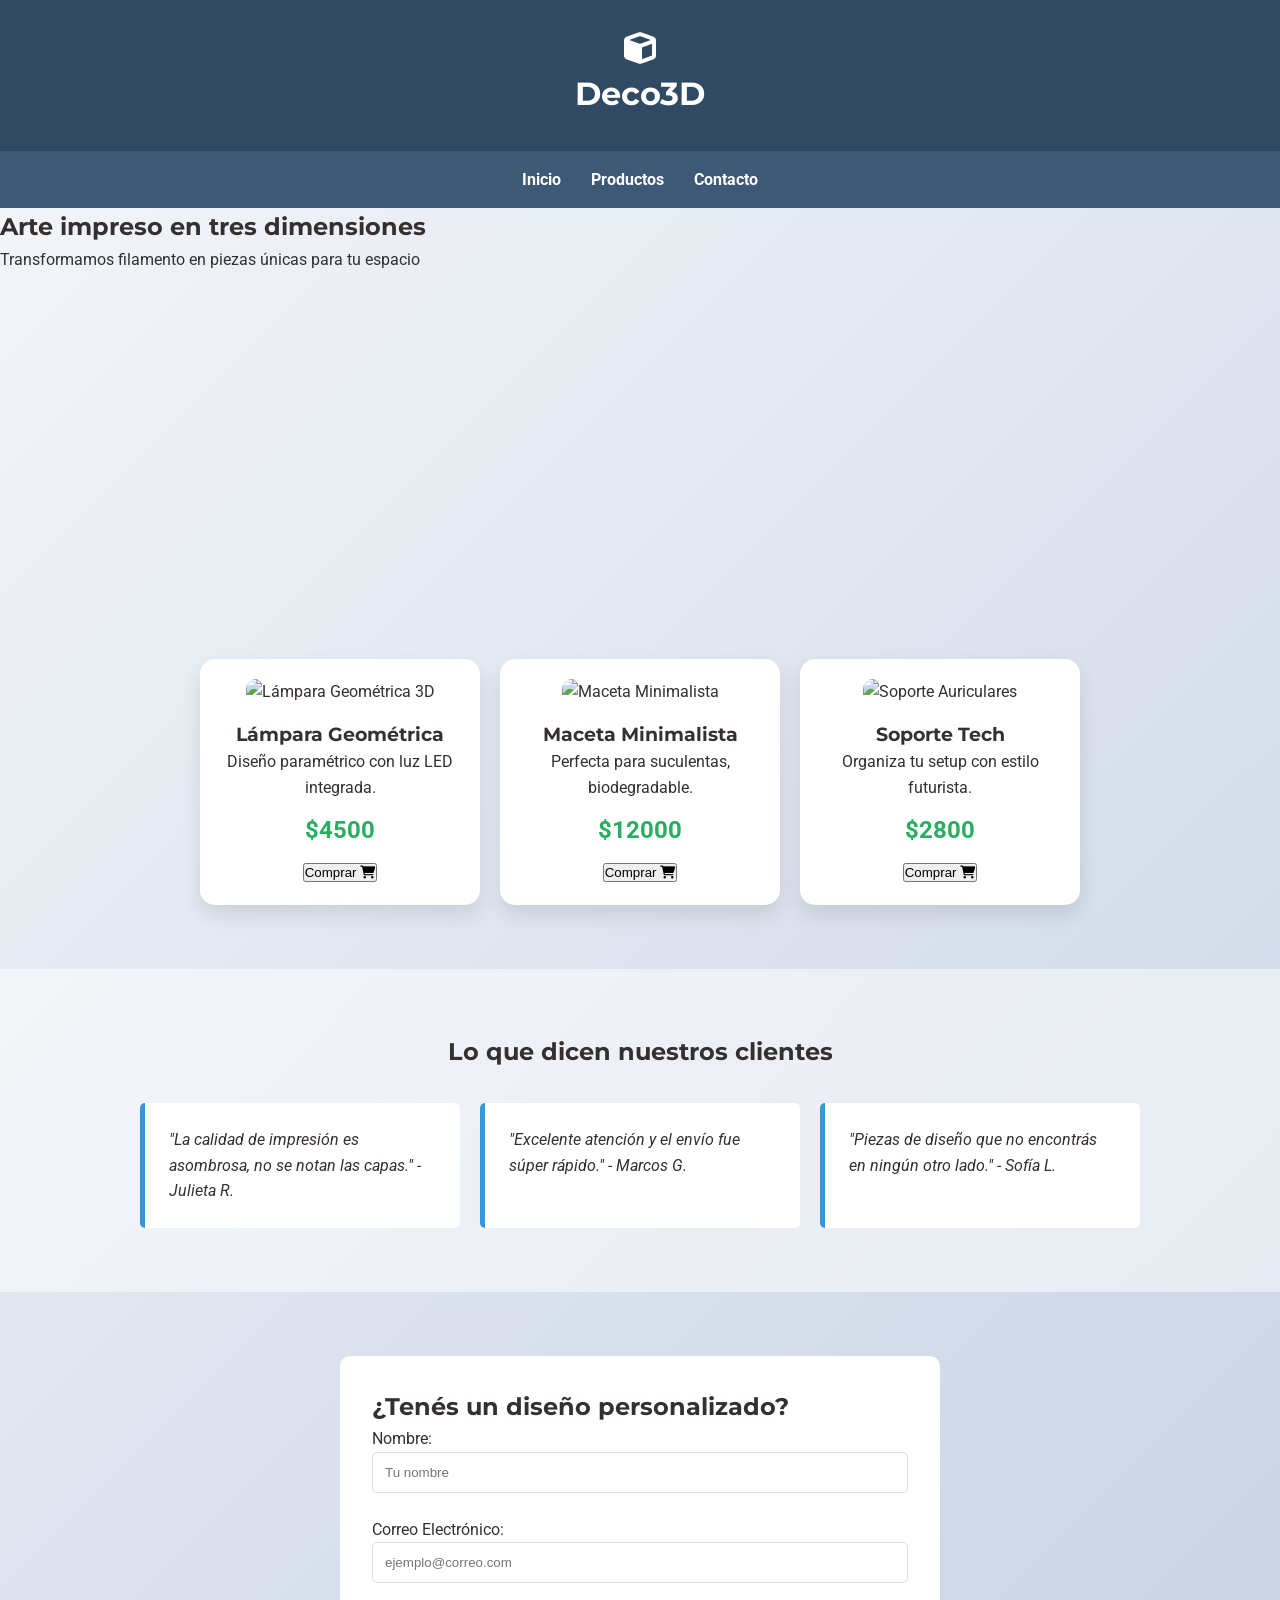
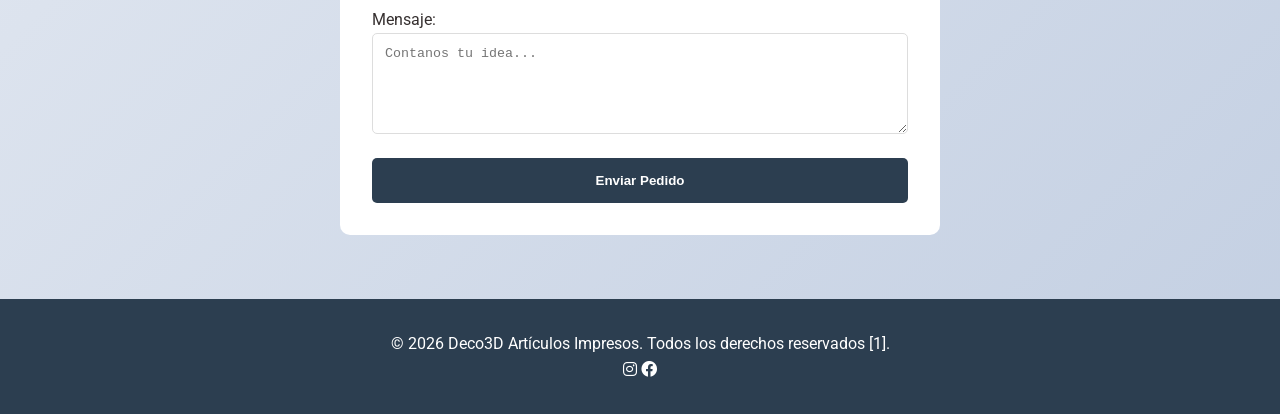
==== index.html @ 55eb5072 "Rename deco3d.html to index.html" ====
<!DOCTYPE html>
<html lang="es">
<head>
    <meta charset="UTF-8">
    <meta name="viewport" content="width=device-width, initial-scale=1.0">
    <title>Deco3D - Innovación en tu Hogar</title>
    <!-- Google Fonts: Roboto para párrafos y Montserrat para títulos -->
    <link href="https://fonts.googleapis.com/css2?family=Montserrat:wght@700&family=Roboto:wght@400&display=swap" rel="stylesheet">
    <!-- Font Awesome para íconos -->
    <link rel="stylesheet" href="https://cdnjs.cloudflare.com/ajax/libs/font-awesome/6.0.0/css/all.min.css">
    <link rel="stylesheet" href="styles.css">
</head>
<body>

    <header class="header">
        <div class="header__logo">
            <i class="fas fa-cube fa-2x"></i>
            <h1>Deco3D</h1>
        </div>
    </header>

    <nav class="navbar">
        <ul class="navbar__list">
            <li><a href="#inicio">Inicio</a></li>
            <li><a href="#productos">Productos</a></li>
            <li><a href="#contacto">Contacto</a></li>
        </ul>
    </nav>

    <main>
        <!-- Sección Inicio con Multimedia -->
        <section id="inicio" class="hero">
            <h2>Arte impreso en tres dimensiones</h2>
            <p>Transformamos filamento en piezas únicas para tu espacio </p>
            <div class="hero__video">
                <!-- Iframe o Video local según preferencia [7, 8] -->
                <iframe width="100%" height="315" src="https://www.youtube.com/embed/dQw4w9WgXcQ" frameborder="0" allowfullscreen></iframe>
            </div>
        </section>

        <!-- Sección Productos con Flexbox -->
        <section id="productos" class="product-grid">
            <article class="card">
                <img src="https://placehold.co/100" alt="Lámpara Geométrica 3D">
                <h3>Lámpara Geométrica</h3>
                <p>Diseño paramétrico con luz LED integrada.</p>
                <span class="price">$4500</span>
                <button class="btn">Comprar <i class="fas fa-shopping-cart"></i></button>
            </article>
            <article class="card">
                <img src="https://placehold.co/200" alt="Maceta Minimalista">
                <h3>Maceta Minimalista</h3>
                <p>Perfecta para suculentas, biodegradable.</p>
                <span class="price">$12000</span>
                <button class="btn">Comprar <i class="fas fa-shopping-cart"></i></button>
            </article>
            <article class="card">
                <img src="https://placehold.co/300" alt="Soporte Auriculares">
                <h3>Soporte Tech</h3>
                <p>Organiza tu setup con estilo futurista.</p>
                <span class="price">$2800</span>
                <button class="btn">Comprar <i class="fas fa-shopping-cart"></i></button>
            </article>
        </section>

        <!-- Sección Reseñas con CSS Grid -->
        <section class="reviews">
            <h2 class="reviews__title">Lo que dicen nuestros clientes</h2>
            <div class="reviews__container">
                <div class="review-item">"La calidad de impresión es asombrosa, no se notan las capas." - Julieta R.</div>
                <div class="review-item">"Excelente atención y el envío fue súper rápido." - Marcos G.</div>
                <div class="review-item">"Piezas de diseño que no encontrás en ningún otro lado." - Sofía L.</div>
            </div>
        </section>

        <!-- Formulario de Contacto con Formspree -->
        <section id="contacto" class="contact-section">
            <h2>¿Tenés un diseño personalizado?</h2>
            <!-- Reemplazar el ID de Formspree por el local [9, 10] -->
            <form action="https://formspree.io/f/tu_id_aqui" method="POST" class="contact-form">
                <label for="nombre">Nombre:</label>
                <input type="text" id="nombre" name="name" required placeholder="Tu nombre">
                
                <label for="email">Correo Electrónico:</label>
                <input type="email" id="email" name="email" required placeholder="ejemplo@correo.com">
                
                <label for="mensaje">Mensaje:</label>
                <textarea id="mensaje" name="message" rows="5" required placeholder="Contanos tu idea..."></textarea>
                
                <button type="submit" class="btn-submit">Enviar Pedido</button>
            </form>
        </section>
    </main>

    <footer class="footer">
        <p>&copy; 2026 Deco3D Artículos Impresos. Todos los derechos reservados [1].</p>
        <div class="footer__social">
            <i class="fab fa-instagram"></i>
            <i class="fab fa-facebook"></i>
        </div>
    </footer>

</body>
</html>
</html>
---- styles.css ----
/* Reset y Variables */
* {
    margin: 0;
    padding: 0;
    box-sizing: border-box;
}

body {
    font-family: 'Roboto', sans-serif;
    line-height: 1.6;
    background: linear-gradient(135deg, #f5f7fa 0%, #c3cfe2 100%); /* Fondo degradado [15] */
    color: #352f2f;
}

h1, h2, h3 {
    font-family: 'Montserrat', sans-serif;
}

/* Header y Navbar */
.header {
    background-color: #314a63;
    color: white;
    padding: 2rem;
    text-align: center;
}

.navbar {
    background-color: #3e5975;
    position: sticky; /* Posicionamiento sticky [16] */
    top: 0;
    z-index: 1000;
}

.navbar__list {
    display: flex;
    justify-content: center;
    list-style: none;
    padding: 1rem;
}

.navbar__list a {
    color: white;
    text-decoration: none;
    margin: 0 15px;
    font-weight: bold;
    transition: color 0.3s;
}

.navbar__list a:hover {
    color: #3498db;
}

/* Flexbox para Productos [17] */
.product-grid {
    display: flex;
    flex-wrap: wrap;
    justify-content: center;
    gap: 20px;
    padding: 4rem 2rem;
}

.card {
    background: white;
    border-radius: 15px;
    box-shadow: 0 10px 20px rgba(0,0,0,0.1);
    padding: 20px;
    width: 280px;
    text-align: center;
    transition: transform 0.3s; /* Transición suave [18] */
}

.card:hover {
    transform: translateY(-10px); /* Efecto hover [18] */
}

.card img {
    max-width: 100%;
    border-radius: 10px;
    margin-bottom: 15px;
}

.price {
    display: block;
    font-size: 1.5rem;
    color: #27ae60;
    margin: 10px 0;
    font-weight: bold;
}

/* CSS Grid para Reseñas [19] */
.reviews {
    background-color: rgba(255,255,255,0.5);
    padding: 4rem 2rem;
}

.reviews__title {
    text-align: center;
    margin-bottom: 2rem;
}

.reviews__container {
    display: grid;
    grid-template-columns: repeat(3, 1fr); /* Tres columnas en desktop [20] */
    gap: 20px;
    max-width: 1000px;
    margin: 0 auto;
}

.review-item {
    background: #fff;
    padding: 1.5rem;
    border-left: 5px solid #3498db;
    font-style: italic;
    border-radius: 5px;
}

/* Formulario y Media Queries [21] */
.contact-section {
    max-width: 600px;
    margin: 4rem auto;
    padding: 2rem;
    background: white;
    border-radius: 10px;
}

.contact-form {
    display: flex;
    flex-direction: column;
}

.contact-form input, .contact-form textarea {
    margin-bottom: 1.5rem;
    padding: 12px;
    border: 1px solid #ddd;
    border-radius: 5px;
}

.btn-submit {
    background-color: #2c3e50;
    color: white;
    padding: 15px;
    border: none;
    border-radius: 5px;
    cursor: pointer;
    font-weight: bold;
}

/* Responsividad para móviles [14, 22] */
@media (max-width: 768px) {
    .reviews__container {
        grid-template-columns: 1fr; /* Una sola columna en móviles [22] */
    }
    
    .navbar__list {
        flex-direction: column;
        align-items: center;
    }
    
    .card {
        width: 100%; /* Tarjetas ocupan todo el ancho en móviles */
    }
}

.footer {
    background-color: #2c3e50;
    color: white;
    text-align: center;
    padding: 2rem;
}
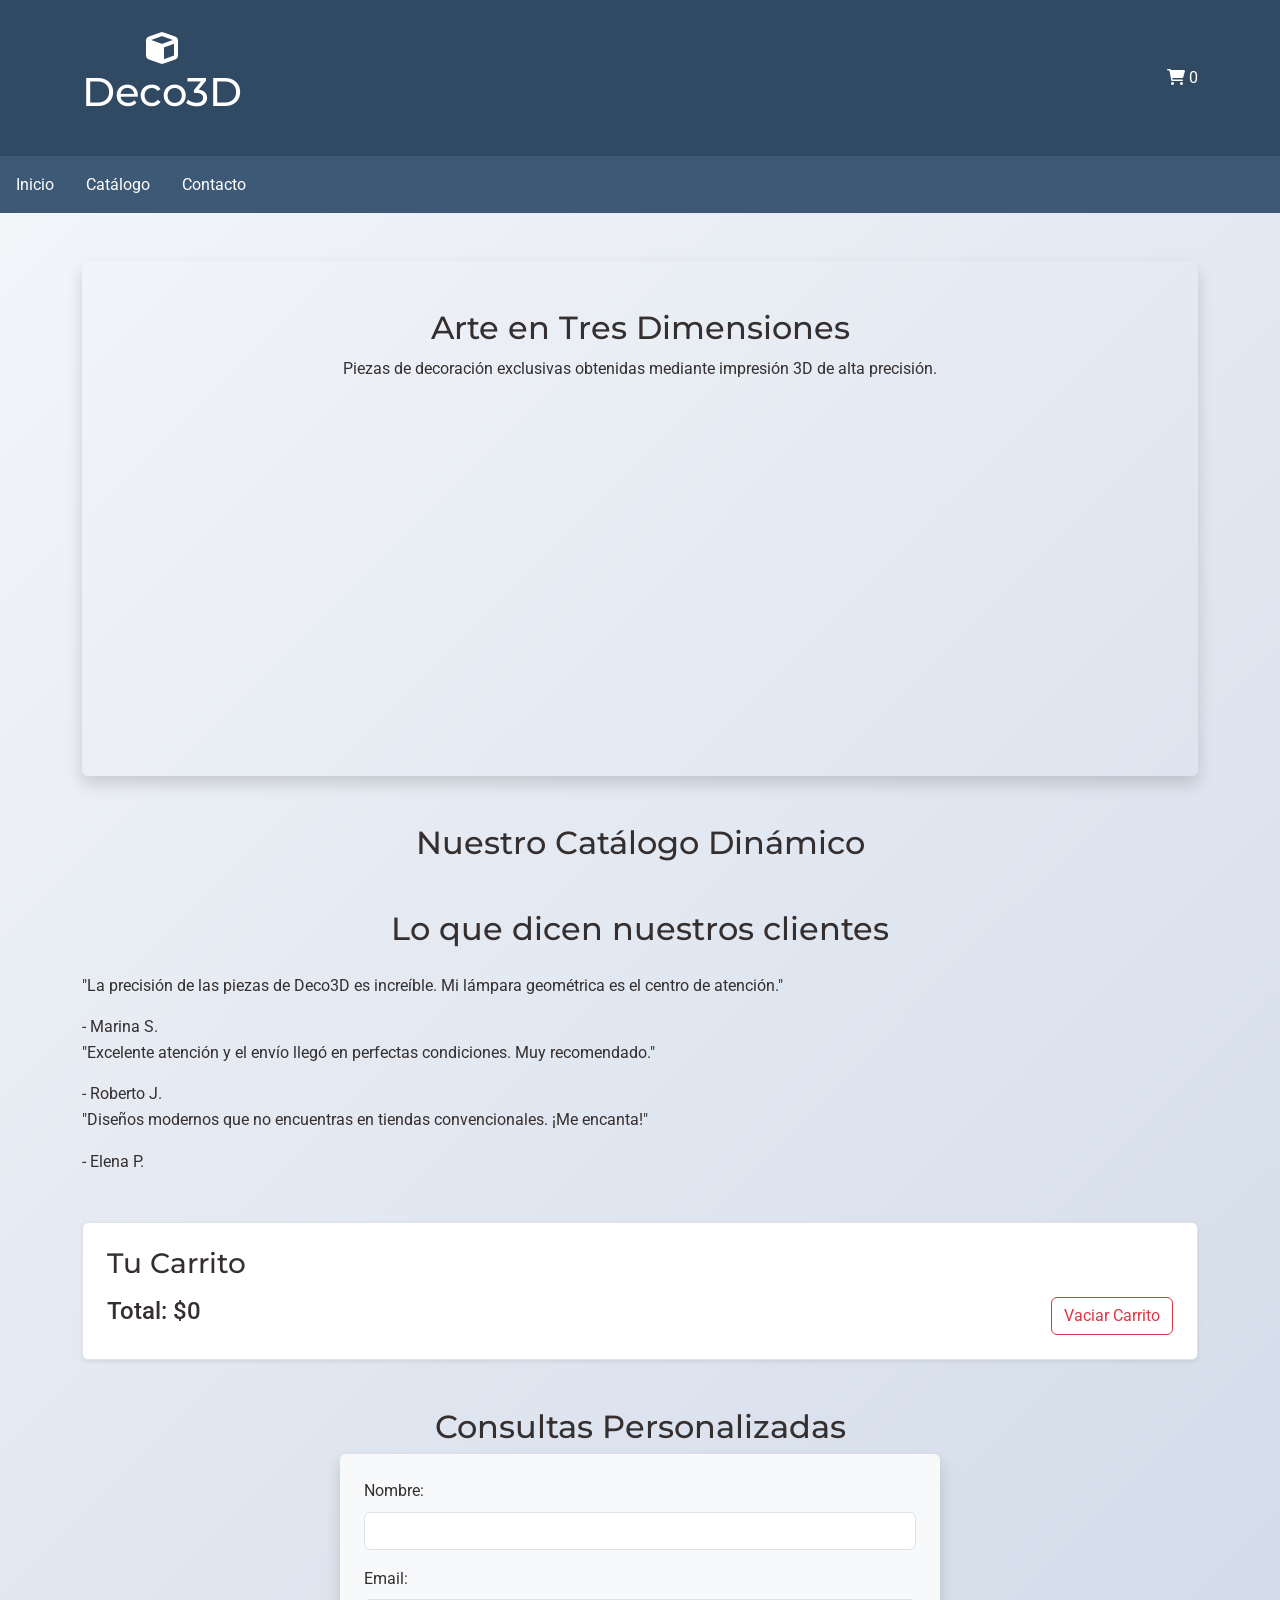
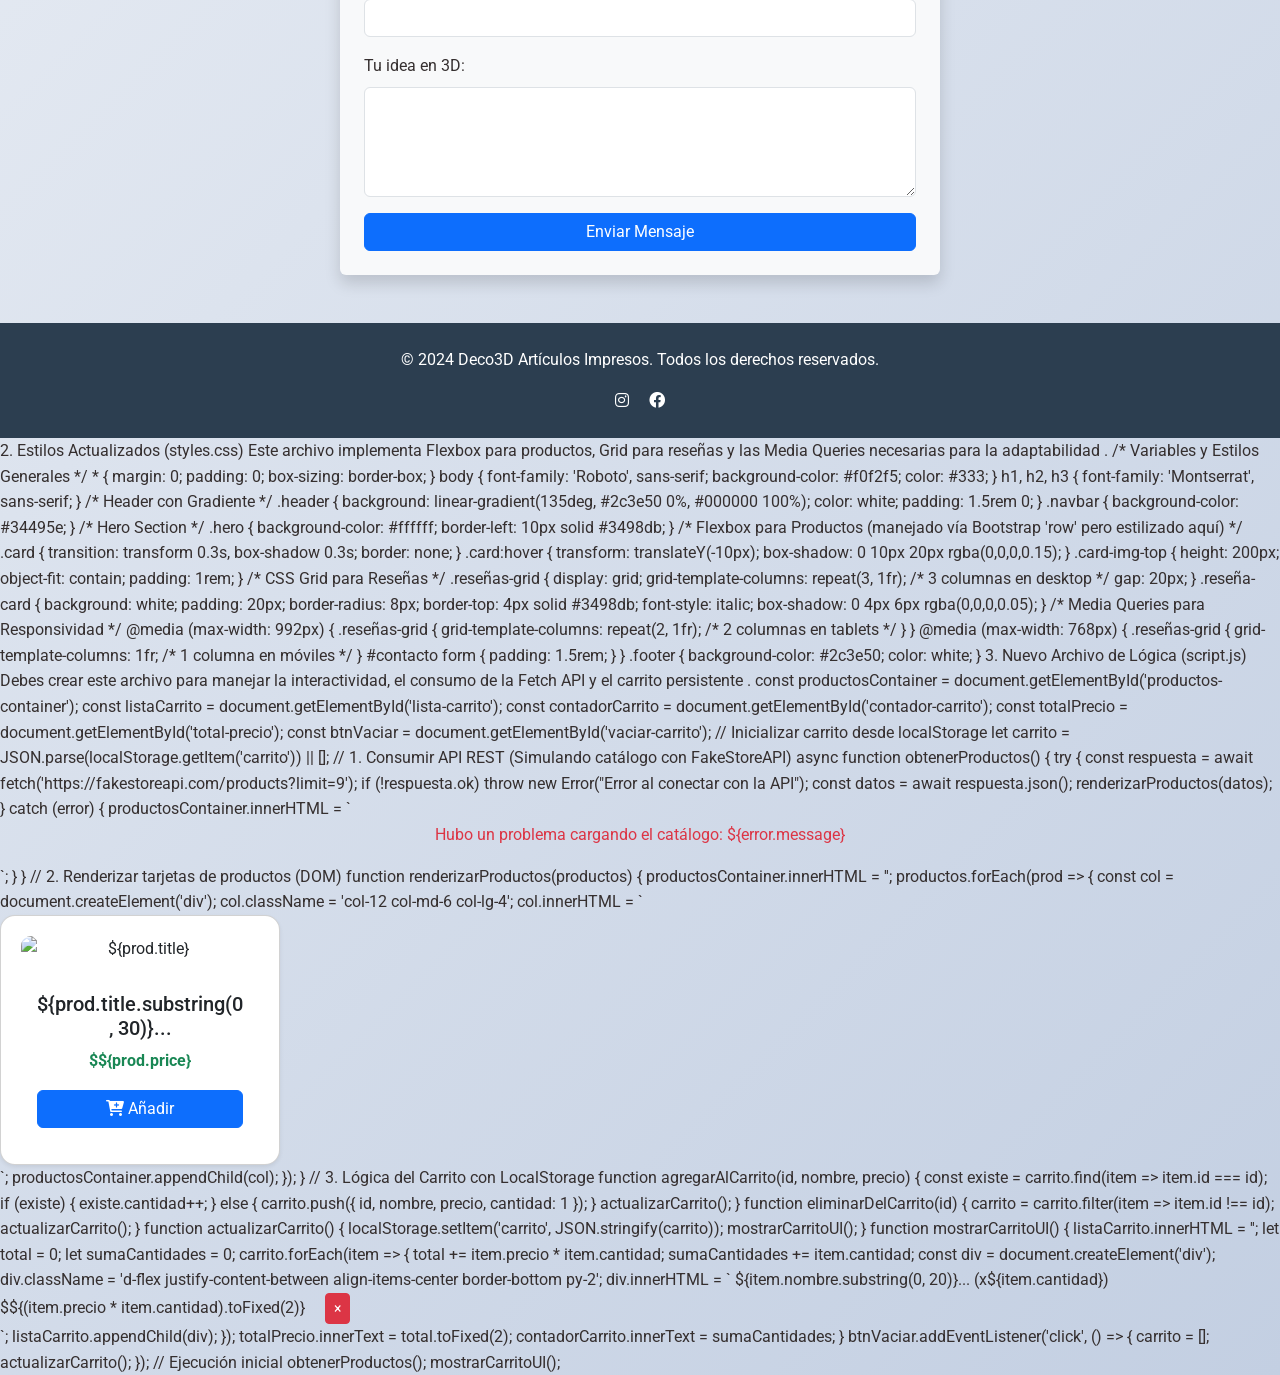
==== commit 3eb6c67c: "Update index.html" ====
--- a/index.html
+++ b/index.html
@@ -3,103 +3,309 @@
 <head>
     <meta charset="UTF-8">
     <meta name="viewport" content="width=device-width, initial-scale=1.0">
-    <title>Deco3D - Innovación en tu Hogar</title>
-    <!-- Google Fonts: Roboto para párrafos y Montserrat para títulos -->
+    <meta name="description" content="Deco3D - Tienda de artículos de decoración impresos en 3D con diseños únicos.">
+    <title>Deco3D | Innovación y Estilo</title>
+    <!-- Google Fonts -->
     <link href="https://fonts.googleapis.com/css2?family=Montserrat:wght@700&family=Roboto:wght@400&display=swap" rel="stylesheet">
     <!-- Font Awesome para íconos -->
     <link rel="stylesheet" href="https://cdnjs.cloudflare.com/ajax/libs/font-awesome/6.0.0/css/all.min.css">
+    <!-- Bootstrap para diseño responsivo ágil -->
+    <link href="https://cdn.jsdelivr.net/npm/bootstrap@5.3.0/dist/css/bootstrap.min.css" rel="stylesheet">
     <link rel="stylesheet" href="styles.css">
 </head>
 <body>
 
     <header class="header">
-        <div class="header__logo">
-            <i class="fas fa-cube fa-2x"></i>
-            <h1>Deco3D</h1>
+        <div class="container d-flex justify-content-between align-items-center">
+            <div class="header__logo">
+                <i class="fas fa-cube fa-2x"></i>
+                <h1>Deco3D</h1>
+            </div>
+            <div class="cart-status">
+                <i class="fas fa-shopping-cart"></i>
+                <span id="contador-carrito">0</span>
+            </div>
         </div>
     </header>
 
-    <nav class="navbar">
-        <ul class="navbar__list">
-            <li><a href="#inicio">Inicio</a></li>
-            <li><a href="#productos">Productos</a></li>
-            <li><a href="#contacto">Contacto</a></li>
+    <nav class="navbar sticky-top">
+        <ul class="nav justify-content-center">
+            <li class="nav-item"><a class="nav-link text-white" href="#inicio">Inicio</a></li>
+            <li class="nav-item"><a class="nav-link text-white" href="#productos">Catálogo</a></li>
+            <li class="nav-item"><a class="nav-link text-white" href="#contacto">Contacto</a></li>
         </ul>
     </nav>
 
-    <main>
-        <!-- Sección Inicio con Multimedia -->
-        <section id="inicio" class="hero">
-            <h2>Arte impreso en tres dimensiones</h2>
-            <p>Transformamos filamento en piezas únicas para tu espacio </p>
-            <div class="hero__video">
-                <!-- Iframe o Video local según preferencia [7, 8] -->
-                <iframe width="100%" height="315" src="https://www.youtube.com/embed/dQw4w9WgXcQ" frameborder="0" allowfullscreen></iframe>
-            </div>
-        </section>
-
-        <!-- Sección Productos con Flexbox -->
-        <section id="productos" class="product-grid">
-            <article class="card">
-                <img src="https://placehold.co/100" alt="Lámpara Geométrica 3D">
-                <h3>Lámpara Geométrica</h3>
-                <p>Diseño paramétrico con luz LED integrada.</p>
-                <span class="price">$4500</span>
-                <button class="btn">Comprar <i class="fas fa-shopping-cart"></i></button>
-            </article>
-            <article class="card">
-                <img src="https://placehold.co/200" alt="Maceta Minimalista">
-                <h3>Maceta Minimalista</h3>
-                <p>Perfecta para suculentas, biodegradable.</p>
-                <span class="price">$12000</span>
-                <button class="btn">Comprar <i class="fas fa-shopping-cart"></i></button>
-            </article>
-            <article class="card">
-                <img src="https://placehold.co/300" alt="Soporte Auriculares">
-                <h3>Soporte Tech</h3>
-                <p>Organiza tu setup con estilo futurista.</p>
-                <span class="price">$2800</span>
-                <button class="btn">Comprar <i class="fas fa-shopping-cart"></i></button>
-            </article>
-        </section>
-
-        <!-- Sección Reseñas con CSS Grid -->
-        <section class="reviews">
-            <h2 class="reviews__title">Lo que dicen nuestros clientes</h2>
-            <div class="reviews__container">
-                <div class="review-item">"La calidad de impresión es asombrosa, no se notan las capas." - Julieta R.</div>
-                <div class="review-item">"Excelente atención y el envío fue súper rápido." - Marcos G.</div>
-                <div class="review-item">"Piezas de diseño que no encontrás en ningún otro lado." - Sofía L.</div>
-            </div>
-        </section>
-
-        <!-- Formulario de Contacto con Formspree -->
-        <section id="contacto" class="contact-section">
-            <h2>¿Tenés un diseño personalizado?</h2>
-            <!-- Reemplazar el ID de Formspree por el local [9, 10] -->
-            <form action="https://formspree.io/f/tu_id_aqui" method="POST" class="contact-form">
-                <label for="nombre">Nombre:</label>
-                <input type="text" id="nombre" name="name" required placeholder="Tu nombre">
-                
-                <label for="email">Correo Electrónico:</label>
-                <input type="email" id="email" name="email" required placeholder="ejemplo@correo.com">
-                
-                <label for="mensaje">Mensaje:</label>
-                <textarea id="mensaje" name="message" rows="5" required placeholder="Contanos tu idea..."></textarea>
-                
-                <button type="submit" class="btn-submit">Enviar Pedido</button>
+    <main class="container my-5">
+        <!-- Sección Hero con Multimedia -->
+        <section id="inicio" class="hero text-center p-5 mb-5 rounded shadow">
+            <h2>Arte en Tres Dimensiones</h2>
+            <p>Piezas de decoración exclusivas obtenidas mediante impresión 3D de alta precisión.</p>
+            <div class="hero__media mt-4">
+                <iframe width="100%" height="315" src="https://www.youtube.com/embed/dQw4w9WgXcQ" frameborder="0" allowfullscreen title="Proceso de Impresión 3D"></iframe>
+            </div>
+        </section>
+
+        <!-- Sección Productos: Renderizados dinámicamente con JS (Flexbox) -->
+        <section id="productos" class="mb-5">
+            <h2 class="text-center mb-4">Nuestro Catálogo Dinámico</h2>
+            <div id="productos-container" class="row g-4">
+                <!-- Las cards se insertarán aquí mediante fetch() -->
+            </div>
+        </section>
+
+        <!-- Sección Reseñas: Organizada con CSS Grid -->
+        <section id="reseñas" class="reseñas-section mb-5">
+            <h2 class="text-center mb-4">Lo que dicen nuestros clientes</h2>
+            <div class="reseñas-grid">
+                <article class="reseña-card">
+                    <p>"La precisión de las piezas de Deco3D es increíble. Mi lámpara geométrica es el centro de atención."</p>
+                    <span>- Marina S.</span>
+                </article>
+                <article class="reseña-card">
+                    <p>"Excelente atención y el envío llegó en perfectas condiciones. Muy recomendado."</p>
+                    <span>- Roberto J.</span>
+                </article>
+                <article class="reseña-card">
+                    <p>"Diseños modernos que no encuentras en tiendas convencionales. ¡Me encanta!"</p>
+                    <span>- Elena P.</span>
+                </article>
+            </div>
+        </section>
+
+        <!-- Carrito de Compras Dinámico -->
+        <section id="carrito" class="p-4 border rounded bg-white shadow-sm mb-5">
+            <h3>Tu Carrito</h3>
+            <div id="lista-carrito" class="mb-3">
+                <!-- Items del carrito -->
+            </div>
+            <div class="d-flex justify-content-between align-items-center">
+                <h4>Total: $<span id="total-precio">0</span></h4>
+                <button id="vaciar-carrito" class="btn btn-outline-danger">Vaciar Carrito</button>
+            </div>
+        </section>
+
+        <!-- Formulario de Contacto: Formspree -->
+        <section id="contacto" class="my-5">
+            <h2 class="text-center">Consultas Personalizadas</h2>
+            <form action="https://formspree.io/f/tu_id_aqui" method="POST" class="mx-auto shadow p-4 rounded bg-light" style="max-width: 600px;">
+                <div class="mb-3">
+                    <label for="nombre" class="form-label">Nombre:</label>
+                    <input type="text" name="name" id="nombre" class="form-control" required>
+                </div>
+                <div class="mb-3">
+                    <label for="email" class="form-label">Email:</label>
+                    <input type="email" name="email" id="email" class="form-control" required>
+                </div>
+                <div class="mb-3">
+                    <label for="mensaje" class="form-label">Tu idea en 3D:</label>
+                    <textarea name="message" id="mensaje" class="form-control" rows="4" required></textarea>
+                </div>
+                <button type="submit" class="btn btn-primary w-100">Enviar Mensaje</button>
             </form>
         </section>
     </main>
 
-    <footer class="footer">
-        <p>&copy; 2026 Deco3D Artículos Impresos. Todos los derechos reservados [1].</p>
-        <div class="footer__social">
-            <i class="fab fa-instagram"></i>
-            <i class="fab fa-facebook"></i>
+    <footer class="footer text-center p-4">
+        <p>&copy; 2024 Deco3D Artículos Impresos. Todos los derechos reservados.</p>
+        <div class="footer__social mt-2">
+            <i class="fab fa-instagram mx-2"></i>
+            <i class="fab fa-facebook mx-2"></i>
         </div>
     </footer>
 
+    <!-- Script de lógica e-commerce -->
+    <script src="script.js"></script>
 </body>
 </html>
-</html>
+2. Estilos Actualizados (styles.css)
+Este archivo implementa Flexbox para productos, Grid para reseñas y las Media Queries necesarias para la adaptabilidad
+.
+/* Variables y Estilos Generales */
+* {
+    margin: 0;
+    padding: 0;
+    box-sizing: border-box;
+}
+
+body {
+    font-family: 'Roboto', sans-serif;
+    background-color: #f0f2f5;
+    color: #333;
+}
+
+h1, h2, h3 {
+    font-family: 'Montserrat', sans-serif;
+}
+
+/* Header con Gradiente */
+.header {
+    background: linear-gradient(135deg, #2c3e50 0%, #000000 100%);
+    color: white;
+    padding: 1.5rem 0;
+}
+
+.navbar {
+    background-color: #34495e;
+}
+
+/* Hero Section */
+.hero {
+    background-color: #ffffff;
+    border-left: 10px solid #3498db;
+}
+
+/* Flexbox para Productos (manejado vía Bootstrap 'row' pero estilizado aquí) */
+.card {
+    transition: transform 0.3s, box-shadow 0.3s;
+    border: none;
+}
+
+.card:hover {
+    transform: translateY(-10px);
+    box-shadow: 0 10px 20px rgba(0,0,0,0.15);
+}
+
+.card-img-top {
+    height: 200px;
+    object-fit: contain;
+    padding: 1rem;
+}
+
+/* CSS Grid para Reseñas */
+.reseñas-grid {
+    display: grid;
+    grid-template-columns: repeat(3, 1fr); /* 3 columnas en desktop */
+    gap: 20px;
+}
+
+.reseña-card {
+    background: white;
+    padding: 20px;
+    border-radius: 8px;
+    border-top: 4px solid #3498db;
+    font-style: italic;
+    box-shadow: 0 4px 6px rgba(0,0,0,0.05);
+}
+
+/* Media Queries para Responsividad */
+@media (max-width: 992px) {
+    .reseñas-grid {
+        grid-template-columns: repeat(2, 1fr); /* 2 columnas en tablets */
+    }
+}
+
+@media (max-width: 768px) {
+    .reseñas-grid {
+        grid-template-columns: 1fr; /* 1 columna en móviles */
+    }
+    
+    #contacto form {
+        padding: 1.5rem;
+    }
+}
+
+.footer {
+    background-color: #2c3e50;
+    color: white;
+}
+3. Nuevo Archivo de Lógica (script.js)
+Debes crear este archivo para manejar la interactividad, el consumo de la Fetch API y el carrito persistente
+.
+const productosContainer = document.getElementById('productos-container');
+const listaCarrito = document.getElementById('lista-carrito');
+const contadorCarrito = document.getElementById('contador-carrito');
+const totalPrecio = document.getElementById('total-precio');
+const btnVaciar = document.getElementById('vaciar-carrito');
+
+// Inicializar carrito desde localStorage
+let carrito = JSON.parse(localStorage.getItem('carrito')) || [];
+
+// 1. Consumir API REST (Simulando catálogo con FakeStoreAPI)
+async function obtenerProductos() {
+    try {
+        const respuesta = await fetch('https://fakestoreapi.com/products?limit=9');
+        if (!respuesta.ok) throw new Error("Error al conectar con la API");
+        const datos = await respuesta.json();
+        renderizarProductos(datos);
+    } catch (error) {
+        productosContainer.innerHTML = `<p class="text-danger text-center">Hubo un problema cargando el catálogo: ${error.message}</p>`;
+    }
+}
+
+// 2. Renderizar tarjetas de productos (DOM)
+function renderizarProductos(productos) {
+    productosContainer.innerHTML = '';
+    productos.forEach(prod => {
+        const col = document.createElement('div');
+        col.className = 'col-12 col-md-6 col-lg-4';
+        col.innerHTML = `
+            <div class="card h-100 shadow-sm">
+                <img src="${prod.image}" class="card-img-top" alt="${prod.title}">
+                <div class="card-body d-flex flex-column">
+                    <h5 class="card-title">${prod.title.substring(0, 30)}...</h5>
+                    <p class="card-text text-success fw-bold">$${prod.price}</p>
+                    <button class="btn btn-primary mt-auto" onclick="agregarAlCarrito(${prod.id}, '${prod.title}', ${prod.price})">
+                        <i class="fas fa-cart-plus"></i> Añadir
+                    </button>
+                </div>
+            </div>
+        `;
+        productosContainer.appendChild(col);
+    });
+}
+
+// 3. Lógica del Carrito con LocalStorage
+function agregarAlCarrito(id, nombre, precio) {
+    const existe = carrito.find(item => item.id === id);
+    if (existe) {
+        existe.cantidad++;
+    } else {
+        carrito.push({ id, nombre, precio, cantidad: 1 });
+    }
+    actualizarCarrito();
+}
+
+function eliminarDelCarrito(id) {
+    carrito = carrito.filter(item => item.id !== id);
+    actualizarCarrito();
+}
+
+function actualizarCarrito() {
+    localStorage.setItem('carrito', JSON.stringify(carrito));
+    mostrarCarritoUI();
+}
+
+function mostrarCarritoUI() {
+    listaCarrito.innerHTML = '';
+    let total = 0;
+    let sumaCantidades = 0;
+
+    carrito.forEach(item => {
+        total += item.precio * item.cantidad;
+        sumaCantidades += item.cantidad;
+        
+        const div = document.createElement('div');
+        div.className = 'd-flex justify-content-between align-items-center border-bottom py-2';
+        div.innerHTML = `
+            <span>${item.nombre.substring(0, 20)}... (x${item.cantidad})</span>
+            <div>
+                <span class="me-3">$${(item.precio * item.cantidad).toFixed(2)}</span>
+                <button class="btn btn-sm btn-danger" onclick="eliminarDelCarrito(${item.id})">&times;</button>
+            </div>
+        `;
+        listaCarrito.appendChild(div);
+    });
+
+    totalPrecio.innerText = total.toFixed(2);
+    contadorCarrito.innerText = sumaCantidades;
+}
+
+btnVaciar.addEventListener('click', () => {
+    carrito = [];
+    actualizarCarrito();
+});
+
+// Ejecución inicial
+obtenerProductos();
+mostrarCarritoUI();
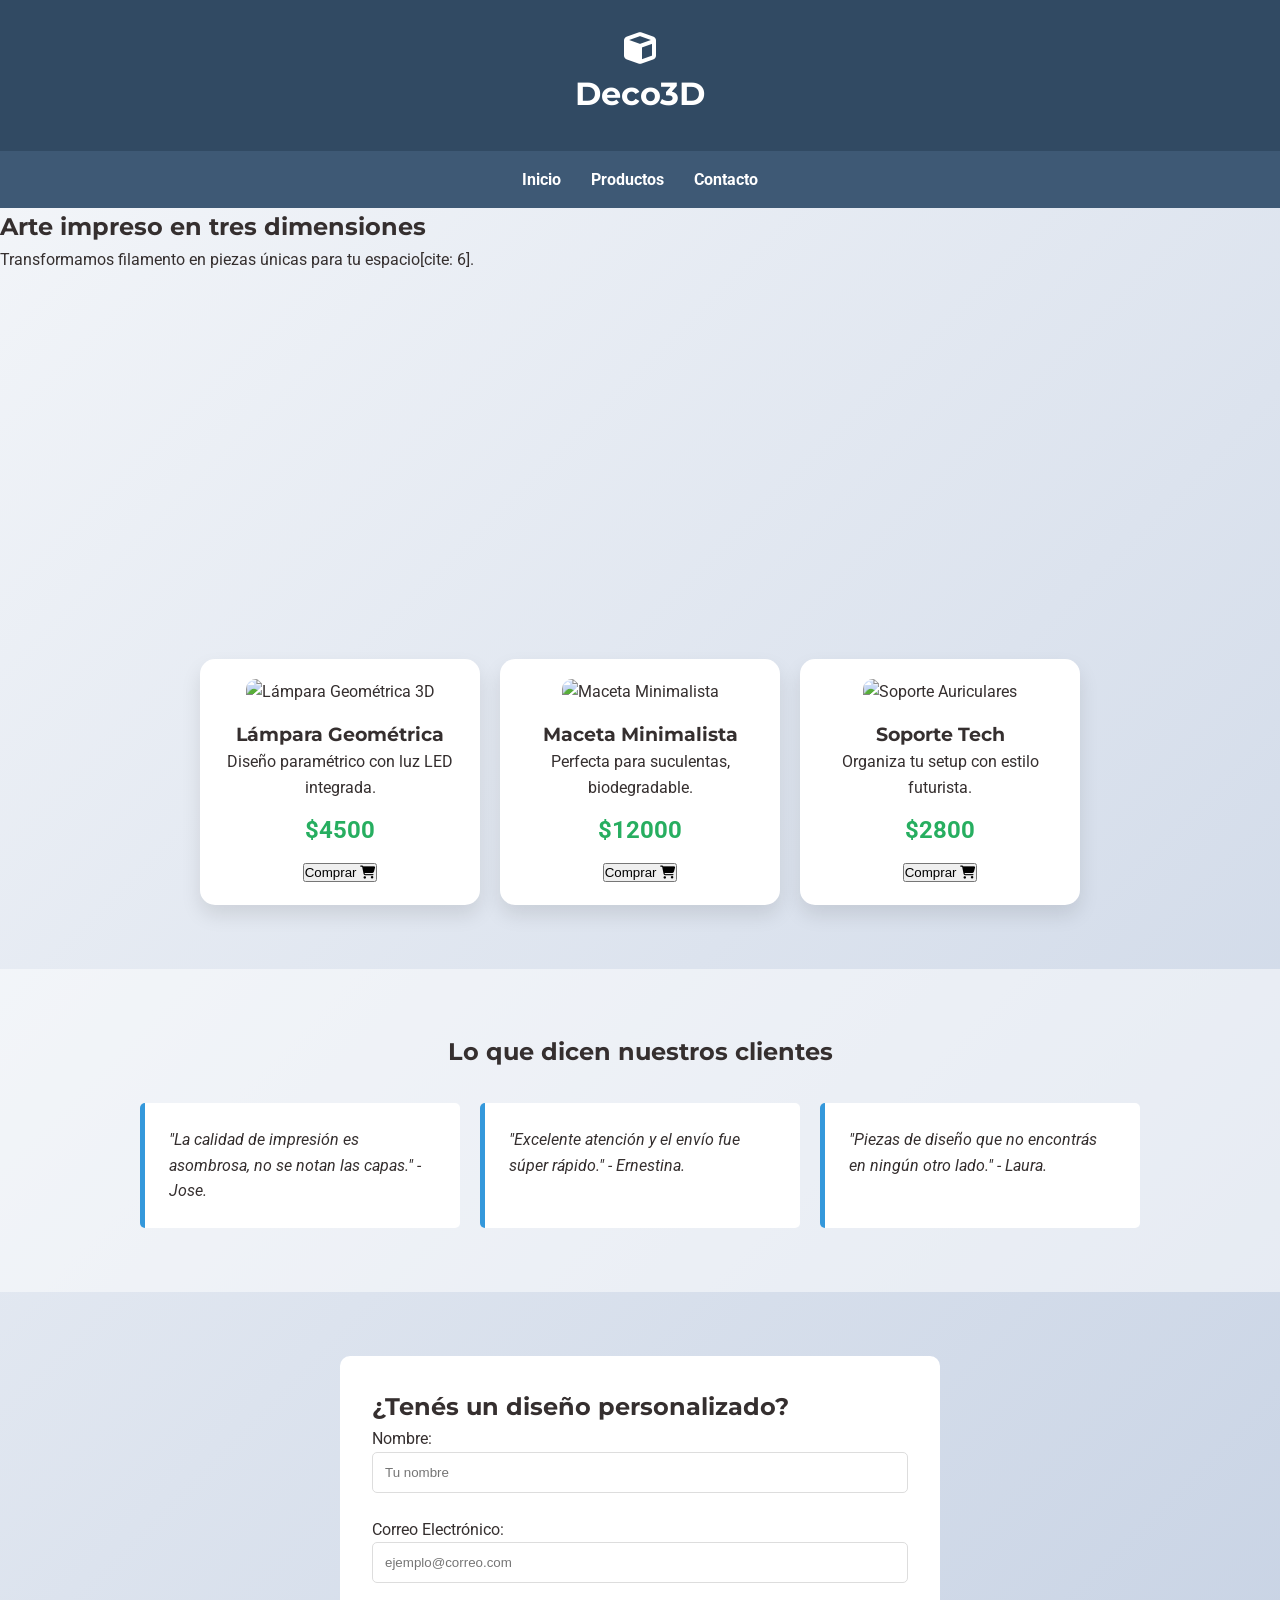
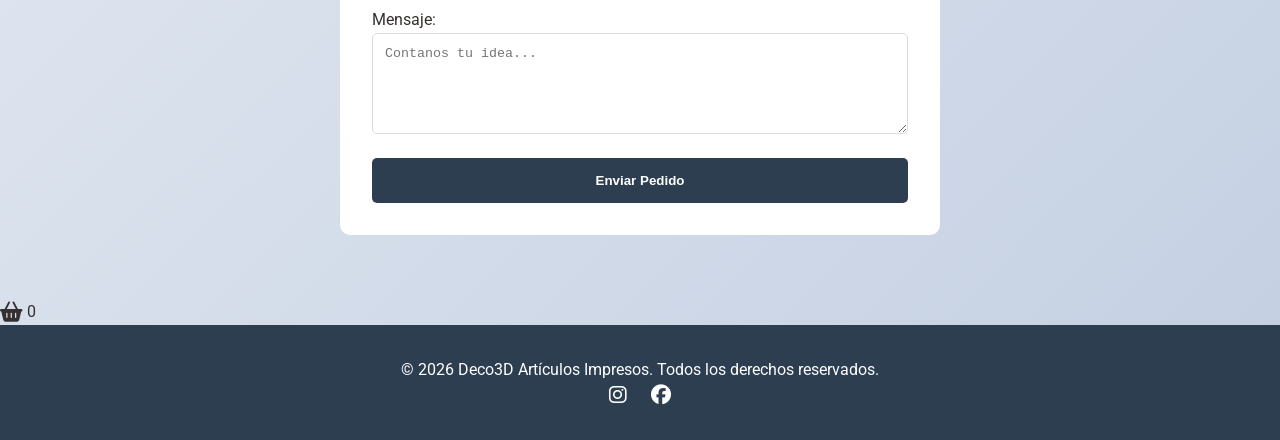
==== commit 893fc1a6: "Revamp index.html, styles.css, and script.js for e-commerce Updated HTML structure, improved styles " ====
--- a/index.html
+++ b/index.html
@@ -3,309 +3,111 @@
 <head>
     <meta charset="UTF-8">
     <meta name="viewport" content="width=device-width, initial-scale=1.0">
-    <meta name="description" content="Deco3D - Tienda de artículos de decoración impresos en 3D con diseños únicos.">
-    <title>Deco3D | Innovación y Estilo</title>
-    <!-- Google Fonts -->
+    <title>Deco3D - Innovación en tu Hogar</title>
+    <!-- Google Fonts: Roboto para párrafos y Montserrat para títulos -->
+    <link rel="preconnect" href="https://fonts.googleapis.com">
+    <link rel="preconnect" href="https://fonts.gstatic.com" crossorigin>
     <link href="https://fonts.googleapis.com/css2?family=Montserrat:wght@700&family=Roboto:wght@400&display=swap" rel="stylesheet">
-    <!-- Font Awesome para íconos -->
-    <link rel="stylesheet" href="https://cdnjs.cloudflare.com/ajax/libs/font-awesome/6.0.0/css/all.min.css">
-    <!-- Bootstrap para diseño responsivo ágil -->
-    <link href="https://cdn.jsdelivr.net/npm/bootstrap@5.3.0/dist/css/bootstrap.min.css" rel="stylesheet">
+    <!-- Font para íconos -->
+    <link rel="stylesheet" href="https://cdnjs.cloudflare.com/ajax/libs/font-awesome/6.4.0/css/all.min.css">
     <link rel="stylesheet" href="styles.css">
 </head>
 <body>
 
     <header class="header">
-        <div class="container d-flex justify-content-between align-items-center">
-            <div class="header__logo">
-                <i class="fas fa-cube fa-2x"></i>
-                <h1>Deco3D</h1>
-            </div>
-            <div class="cart-status">
-                <i class="fas fa-shopping-cart"></i>
-                <span id="contador-carrito">0</span>
-            </div>
+        <div class="header__logo">
+            <i class="fas fa-cube fa-2x"></i>
+            <h1>Deco3D</h1>
         </div>
     </header>
 
-    <nav class="navbar sticky-top">
-        <ul class="nav justify-content-center">
-            <li class="nav-item"><a class="nav-link text-white" href="#inicio">Inicio</a></li>
-            <li class="nav-item"><a class="nav-link text-white" href="#productos">Catálogo</a></li>
-            <li class="nav-item"><a class="nav-link text-white" href="#contacto">Contacto</a></li>
+    <nav class="navbar">
+        <ul class="navbar__list">
+            <li><a href="#inicio">Inicio</a></li>
+            <li><a href="#productos">Productos</a></li>
+            <li><a href="#contacto">Contacto</a></li>
         </ul>
     </nav>
 
-    <main class="container my-5">
-        <!-- Sección Hero con Multimedia -->
-        <section id="inicio" class="hero text-center p-5 mb-5 rounded shadow">
-            <h2>Arte en Tres Dimensiones</h2>
-            <p>Piezas de decoración exclusivas obtenidas mediante impresión 3D de alta precisión.</p>
-            <div class="hero__media mt-4">
-                <iframe width="100%" height="315" src="https://www.youtube.com/embed/dQw4w9WgXcQ" frameborder="0" allowfullscreen title="Proceso de Impresión 3D"></iframe>
+    <main>
+        <!-- Sección Inicio -->
+        <section id="inicio" class="hero">
+            <h2>Arte impreso en tres dimensiones</h2>
+            <p>Transformamos filamento en piezas únicas para tu espacio[cite: 6].</p>
+            <div class="hero__video">
+                <iframe width="100%" height="315" src="https://www.youtube.com/embed/Psp9NlM9_T4" frameborder="0" allow="accelerometer; autoplay; clipboard-write; encrypted-media; gyroscope; picture-in-picture" allowfullscreen></iframe>
             </div>
         </section>
 
-        <!-- Sección Productos: Renderizados dinámicamente con JS (Flexbox) -->
-        <section id="productos" class="mb-5">
-            <h2 class="text-center mb-4">Nuestro Catálogo Dinámico</h2>
-            <div id="productos-container" class="row g-4">
-                <!-- Las cards se insertarán aquí mediante fetch() -->
+        <!-- Sección Productos con Flexbox -->
+        <section id="productos" class="product-grid">
+            <!-- Añadidos atributos data-name y data-price para la lógica del carrito -->
+            <article class="card" data-name="Lámpara Geométrica" data-price="4500">
+                <img src="https://images.unsplash.com/photo-1507473885765-e6ed057f782c?auto=format&fit=crop&q=80&w=400" alt="Lámpara Geométrica 3D">
+                <h3>Lámpara Geométrica</h3>
+                <p>Diseño paramétrico con luz LED integrada.</p>
+                <span class="price">$4500</span>
+                <button class="btn btn-add-cart">Comprar <i class="fas fa-shopping-cart"></i></button>
+            </article>
+            <article class="card" data-name="Maceta Minimalista" data-price="12000">
+                <img src="https://images.unsplash.com/photo-1485955900006-10f4d324d411?auto=format&fit=crop&q=80&w=400" alt="Maceta Minimalista">
+                <h3>Maceta Minimalista</h3>
+                <p>Perfecta para suculentas, biodegradable.</p>
+                <span class="price">$12000</span>
+                <button class="btn btn-add-cart">Comprar <i class="fas fa-shopping-cart"></i></button>
+            </article>
+            <article class="card" data-name="Soporte Tech" data-price="2800">
+                <img src="https://images.unsplash.com/photo-1616440347437-b1c73416efc2?auto=format&fit=crop&q=80&w=400" alt="Soporte Auriculares">
+                <h3>Soporte Tech</h3>
+                <p>Organiza tu setup con estilo futurista.</p>
+                <span class="price">$2800</span>
+                <button class="btn btn-add-cart">Comprar <i class="fas fa-shopping-cart"></i></button>
+            </article>
+        </section>
+
+        <!-- Sección Reseñas con CSS Grid -->
+        <section class="reviews">
+            <h2 class="reviews__title">Lo que dicen nuestros clientes</h2>
+            <div class="reviews__container">
+                <div class="review-item">"La calidad de impresión es asombrosa, no se notan las capas." - Jose.</div>
+                <div class="review-item">"Excelente atención y el envío fue súper rápido." - Ernestina.</div>
+                <div class="review-item">"Piezas de diseño que no encontrás en ningún otro lado." - Laura.</div>
             </div>
         </section>
 
-        <!-- Sección Reseñas: Organizada con CSS Grid -->
-        <section id="reseñas" class="reseñas-section mb-5">
-            <h2 class="text-center mb-4">Lo que dicen nuestros clientes</h2>
-            <div class="reseñas-grid">
-                <article class="reseña-card">
-                    <p>"La precisión de las piezas de Deco3D es increíble. Mi lámpara geométrica es el centro de atención."</p>
-                    <span>- Marina S.</span>
-                </article>
-                <article class="reseña-card">
-                    <p>"Excelente atención y el envío llegó en perfectas condiciones. Muy recomendado."</p>
-                    <span>- Roberto J.</span>
-                </article>
-                <article class="reseña-card">
-                    <p>"Diseños modernos que no encuentras en tiendas convencionales. ¡Me encanta!"</p>
-                    <span>- Elena P.</span>
-                </article>
-            </div>
-        </section>
-
-        <!-- Carrito de Compras Dinámico -->
-        <section id="carrito" class="p-4 border rounded bg-white shadow-sm mb-5">
-            <h3>Tu Carrito</h3>
-            <div id="lista-carrito" class="mb-3">
-                <!-- Items del carrito -->
-            </div>
-            <div class="d-flex justify-content-between align-items-center">
-                <h4>Total: $<span id="total-precio">0</span></h4>
-                <button id="vaciar-carrito" class="btn btn-outline-danger">Vaciar Carrito</button>
-            </div>
-        </section>
-
-        <!-- Formulario de Contacto: Formspree -->
-        <section id="contacto" class="my-5">
-            <h2 class="text-center">Consultas Personalizadas</h2>
-            <form action="https://formspree.io/f/tu_id_aqui" method="POST" class="mx-auto shadow p-4 rounded bg-light" style="max-width: 600px;">
-                <div class="mb-3">
-                    <label for="nombre" class="form-label">Nombre:</label>
-                    <input type="text" name="name" id="nombre" class="form-control" required>
-                </div>
-                <div class="mb-3">
-                    <label for="email" class="form-label">Email:</label>
-                    <input type="email" name="email" id="email" class="form-control" required>
-                </div>
-                <div class="mb-3">
-                    <label for="mensaje" class="form-label">Tu idea en 3D:</label>
-                    <textarea name="message" id="mensaje" class="form-control" rows="4" required></textarea>
-                </div>
-                <button type="submit" class="btn btn-primary w-100">Enviar Mensaje</button>
+        <!-- Formulario de Contacto -->
+        <section id="contacto" class="contact-section">
+            <h2>¿Tenés un diseño personalizado?</h2>
+            <form action="https://formspree.io/f/xbjnyvgo" method="POST" class="contact-form">
+                <label for="nombre">Nombre:</label>
+                <input type="text" id="nombre" name="name" required placeholder="Tu nombre">
+                
+                <label for="email">Correo Electrónico:</label>
+                <input type="email" id="email" name="email" required placeholder="ejemplo@correo.com">
+                
+                <label for="mensaje">Mensaje:</label>
+                <textarea id="mensaje" name="message" rows="5" required placeholder="Contanos tu idea..."></textarea>
+                
+                <button type="submit" class="btn-submit">Enviar Pedido</button>
             </form>
         </section>
     </main>
 
-    <footer class="footer text-center p-4">
-        <p>&copy; 2024 Deco3D Artículos Impresos. Todos los derechos reservados.</p>
-        <div class="footer__social mt-2">
-            <i class="fab fa-instagram mx-2"></i>
-            <i class="fab fa-facebook mx-2"></i>
+    <!-- Botón Flotante del Carrito -->
+    <div class="cart-widget" id="cartWidget" title="Ver carrito">
+        <i class="fas fa-shopping-basket fa-lg"></i>
+        <span class="cart-widget__badge" id="cartBadge">0</span>
+    </div>
+
+    <footer class="footer">
+        <p>&copy; 2026 Deco3D Artículos Impresos. Todos los derechos reservados.</p>
+        <div class="footer__social">
+            <a href="#" aria-label="Instagram" style="color: white; margin: 0 10px;"><i class="fab fa-instagram fa-lg"></i></a>
+            <a href="#" aria-label="Facebook" style="color: white; margin: 0 10px;"><i class="fab fa-facebook fa-lg"></i></a>
         </div>
     </footer>
 
-    <!-- Script de lógica e-commerce -->
+    <!-- Enlace al archivo de lógica -->
     <script src="script.js"></script>
 </body>
 </html>
-2. Estilos Actualizados (styles.css)
-Este archivo implementa Flexbox para productos, Grid para reseñas y las Media Queries necesarias para la adaptabilidad
-.
-/* Variables y Estilos Generales */
-* {
-    margin: 0;
-    padding: 0;
-    box-sizing: border-box;
-}
-
-body {
-    font-family: 'Roboto', sans-serif;
-    background-color: #f0f2f5;
-    color: #333;
-}
-
-h1, h2, h3 {
-    font-family: 'Montserrat', sans-serif;
-}
-
-/* Header con Gradiente */
-.header {
-    background: linear-gradient(135deg, #2c3e50 0%, #000000 100%);
-    color: white;
-    padding: 1.5rem 0;
-}
-
-.navbar {
-    background-color: #34495e;
-}
-
-/* Hero Section */
-.hero {
-    background-color: #ffffff;
-    border-left: 10px solid #3498db;
-}
-
-/* Flexbox para Productos (manejado vía Bootstrap 'row' pero estilizado aquí) */
-.card {
-    transition: transform 0.3s, box-shadow 0.3s;
-    border: none;
-}
-
-.card:hover {
-    transform: translateY(-10px);
-    box-shadow: 0 10px 20px rgba(0,0,0,0.15);
-}
-
-.card-img-top {
-    height: 200px;
-    object-fit: contain;
-    padding: 1rem;
-}
-
-/* CSS Grid para Reseñas */
-.reseñas-grid {
-    display: grid;
-    grid-template-columns: repeat(3, 1fr); /* 3 columnas en desktop */
-    gap: 20px;
-}
-
-.reseña-card {
-    background: white;
-    padding: 20px;
-    border-radius: 8px;
-    border-top: 4px solid #3498db;
-    font-style: italic;
-    box-shadow: 0 4px 6px rgba(0,0,0,0.05);
-}
-
-/* Media Queries para Responsividad */
-@media (max-width: 992px) {
-    .reseñas-grid {
-        grid-template-columns: repeat(2, 1fr); /* 2 columnas en tablets */
-    }
-}
-
-@media (max-width: 768px) {
-    .reseñas-grid {
-        grid-template-columns: 1fr; /* 1 columna en móviles */
-    }
-    
-    #contacto form {
-        padding: 1.5rem;
-    }
-}
-
-.footer {
-    background-color: #2c3e50;
-    color: white;
-}
-3. Nuevo Archivo de Lógica (script.js)
-Debes crear este archivo para manejar la interactividad, el consumo de la Fetch API y el carrito persistente
-.
-const productosContainer = document.getElementById('productos-container');
-const listaCarrito = document.getElementById('lista-carrito');
-const contadorCarrito = document.getElementById('contador-carrito');
-const totalPrecio = document.getElementById('total-precio');
-const btnVaciar = document.getElementById('vaciar-carrito');
-
-// Inicializar carrito desde localStorage
-let carrito = JSON.parse(localStorage.getItem('carrito')) || [];
-
-// 1. Consumir API REST (Simulando catálogo con FakeStoreAPI)
-async function obtenerProductos() {
-    try {
-        const respuesta = await fetch('https://fakestoreapi.com/products?limit=9');
-        if (!respuesta.ok) throw new Error("Error al conectar con la API");
-        const datos = await respuesta.json();
-        renderizarProductos(datos);
-    } catch (error) {
-        productosContainer.innerHTML = `<p class="text-danger text-center">Hubo un problema cargando el catálogo: ${error.message}</p>`;
-    }
-}
-
-// 2. Renderizar tarjetas de productos (DOM)
-function renderizarProductos(productos) {
-    productosContainer.innerHTML = '';
-    productos.forEach(prod => {
-        const col = document.createElement('div');
-        col.className = 'col-12 col-md-6 col-lg-4';
-        col.innerHTML = `
-            <div class="card h-100 shadow-sm">
-                <img src="${prod.image}" class="card-img-top" alt="${prod.title}">
-                <div class="card-body d-flex flex-column">
-                    <h5 class="card-title">${prod.title.substring(0, 30)}...</h5>
-                    <p class="card-text text-success fw-bold">$${prod.price}</p>
-                    <button class="btn btn-primary mt-auto" onclick="agregarAlCarrito(${prod.id}, '${prod.title}', ${prod.price})">
-                        <i class="fas fa-cart-plus"></i> Añadir
-                    </button>
-                </div>
-            </div>
-        `;
-        productosContainer.appendChild(col);
-    });
-}
-
-// 3. Lógica del Carrito con LocalStorage
-function agregarAlCarrito(id, nombre, precio) {
-    const existe = carrito.find(item => item.id === id);
-    if (existe) {
-        existe.cantidad++;
-    } else {
-        carrito.push({ id, nombre, precio, cantidad: 1 });
-    }
-    actualizarCarrito();
-}
-
-function eliminarDelCarrito(id) {
-    carrito = carrito.filter(item => item.id !== id);
-    actualizarCarrito();
-}
-
-function actualizarCarrito() {
-    localStorage.setItem('carrito', JSON.stringify(carrito));
-    mostrarCarritoUI();
-}
-
-function mostrarCarritoUI() {
-    listaCarrito.innerHTML = '';
-    let total = 0;
-    let sumaCantidades = 0;
-
-    carrito.forEach(item => {
-        total += item.precio * item.cantidad;
-        sumaCantidades += item.cantidad;
-        
-        const div = document.createElement('div');
-        div.className = 'd-flex justify-content-between align-items-center border-bottom py-2';
-        div.innerHTML = `
-            <span>${item.nombre.substring(0, 20)}... (x${item.cantidad})</span>
-            <div>
-                <span class="me-3">$${(item.precio * item.cantidad).toFixed(2)}</span>
-                <button class="btn btn-sm btn-danger" onclick="eliminarDelCarrito(${item.id})">&times;</button>
-            </div>
-        `;
-        listaCarrito.appendChild(div);
-    });
-
-    totalPrecio.innerText = total.toFixed(2);
-    contadorCarrito.innerText = sumaCantidades;
-}
-
-btnVaciar.addEventListener('click', () => {
-    carrito = [];
-    actualizarCarrito();
-});
-
-// Ejecución inicial
-obtenerProductos();
-mostrarCarritoUI();
